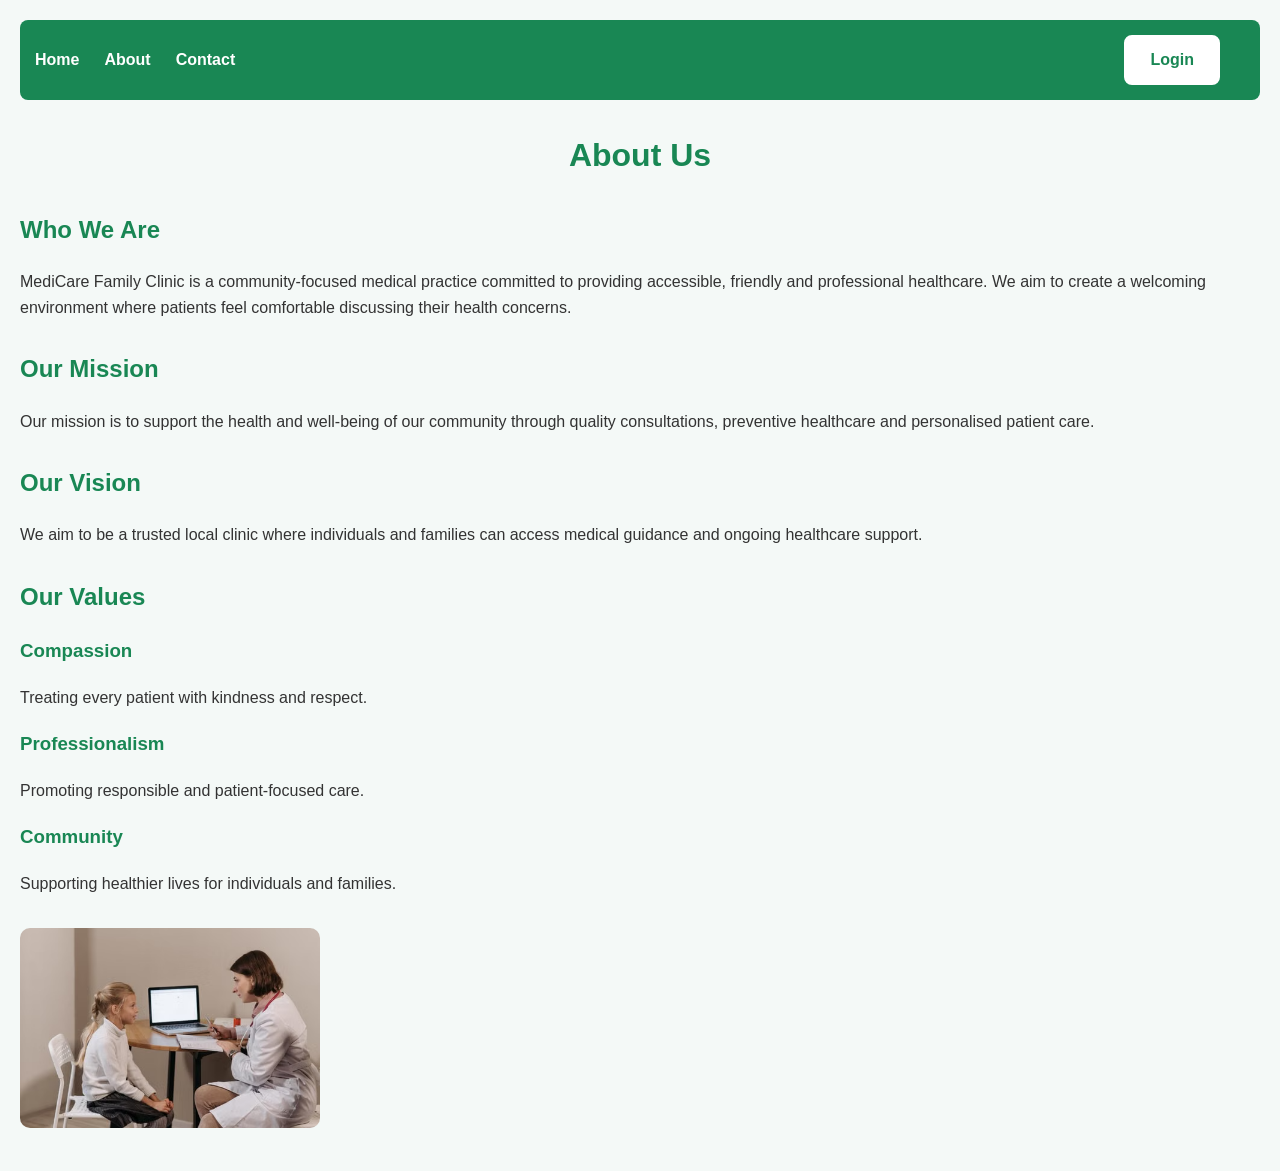
==== about.html @ 4c2b4083 "fixing about" ====
<!DOCTYPE html>
<html lang="en">

<head>
    <meta charset="UTF-8">
    <meta name="viewport" content="width=device-width, initial-scale=1.0">
    <title>About Us</title>
    <link rel="stylesheet" href="style.css">
</head>

<body>

    <nav>
        <a href="index.html">Home</a>
        <a href="about.html">About</a>
        <a href="contact.html">Contact</a>
        <a href="login.html">Login</a>
    </nav>

    <main class="about-container">

        <div class="about-text">

            <h1>About Us</h1>

            <h2>Who We Are</h2>

            <p>
                MediCare Family Clinic is a community-focused medical practice
                committed to providing accessible, friendly and professional
                healthcare. We aim to create a welcoming environment where
                patients feel comfortable discussing their health concerns.
            </p>

            <h2>Our Mission</h2>

            <p>
                Our mission is to support the health and well-being of our
                community through quality consultations, preventive healthcare
                and personalised patient care.
            </p>

            <h2>Our Vision</h2>

            <p>
                We aim to be a trusted local clinic where individuals and
                families can access medical guidance and ongoing healthcare
                support.
            </p>

            <h2>Our Values</h2>

            <h3>Compassion</h3>

            <p>
                Treating every patient with kindness and respect.
            </p>

            <h3>Professionalism</h3>

            <p>
                Promoting responsible and patient-focused care.
            </p>

            <h3>Community</h3>

            <p>
                Supporting healthier lives for individuals and families.
            </p>

        </div>

        <div class="about-image">
            <img src="images/image4.png"
                 alt="Doctor consulting with a patient">
        </div>

    </main>

</body>
</html>
---- style.css ----
/* General styling for the entire website */
body {
    font-family: Arial, sans-serif;
    background-color: #f4f9f7;
    color: #333;
    margin: 0;
    padding: 20px;
    line-height: 1.6;
}

/* Navigation bar and its links */
nav {
    background-color: #198754;
    padding: 15px;
    border-radius: 8px;
    display: flex;
    align-items: center;
}

nav a {
    color: white;
    text-decoration: none;
    margin-right: 25px;
    font-weight: bold;
}

nav a:hover {
    text-decoration: underline;
}

/* Login button in the navigation bar */
nav a[href="login.html"] {
    margin-left: auto;
    background-color: white;
    color: #198754;
    padding: 10px 24px;
    border-radius: 8px;
    text-decoration: none;
    font-weight: bold;
    border: 2px solid white;
    transition: all 0.3s ease;
}

nav a[href="login.html"]:hover {
    background-color: #146c43;
    color: white;
    transform: translateY(-2px);
}

/* Headings and paragraphs */
h1 {
    color: #198754;
    text-align: center;
    margin-top: 30px;
}

h2 {
    color: #198754;
    margin-top: 30px;
}

p {
    font-size: 16px;
}

/* General styling for images */
img {
    width: 300px;
    max-width: 100%;
    height: auto;
    border-radius: 10px;
    margin: 15px 0;
}

/* Buttons and hover effects */
button {
    background-color: #198754;
    color: white;
    border: none;
    padding: 10px 20px;
    border-radius: 5px;
    cursor: pointer;
    font-size: 15px;
    margin: 10px 0;
}

button:hover {
    background-color: #146c43;
}

/* Styling for lists and list items */
ul {
    background-color: white;
    padding: 20px 20px 20px 40px;
    border-radius: 8px;
    max-width: 400px;
}

li {
    margin-bottom: 8px;
}

h3 {
    color: #198754;
}

body > a {
    color: #198754;
}


/* Home page layout: image and text side by side */
.home-section {
    display: flex;
    align-items: center;
    gap: 40px;
    margin-top: 30px;
}

.home-image {
    width: 40%;
    max-width: 450px;
    height: auto;
}

.home-text {
    flex: 1;
}

/* Responsive layout for the home page */
@media (max-width: 700px) {
    .home-section {
        flex-direction: column;
        align-items: flex-start;
    }

    .home-image {
        width: 100%;
        max-width: 450px;
    }
}


/* Services section layout */
.services-section {
    display: flex;
    align-items: center;
    justify-content: space-between;
    gap: 40px;
    margin-top: 20px;
}

.services-text {
    flex: 1;
}

.services-text h2 {
    margin-top: 0;
}

.services-text ul {
    max-width: none;
}

.services-image {
    width: 40%;
    max-width: 450px;
    height: auto;
}

/* Responsive layout for the services section */
@media (max-width: 700px) {
    .services-section {
        flex-direction: column;
        align-items: flex-start;
    }

    .services-image {
        width: 100%;
        max-width: 450px;
    }
}


/* Appointment booking section layout */
.booking-section {
    display: flex;
    align-items: center;
    justify-content: space-between;
    gap: 40px;
    margin-top: 30px;
}

.booking-text {
    flex: 1;
}

.booking-image {
    width: 40%;
    max-width: 450px;
    height: auto;
}

/* Responsive layout for the booking section */
@media (max-width: 700px) {
    .booking-section {
        flex-direction: column;
        align-items: flex-start;
    }

    .booking-image {
        width: 100%;
        max-width: 450px;
    }
}


/* Contact page layout */
.contact-section {
    display: flex;
    justify-content: space-between;
    align-items: flex-start;
    gap: 40px;
    margin-top: 30px;
}

.contact-info {
    flex: 1;
}

.contact-side {
    width: 40%;
    max-width: 450px;
}

.contact-image {
    width: 100%;
    max-width: 450px;
    height: auto;
    margin-top: 15px;
}

/* Responsive layout for the contact page */
@media (max-width: 700px) {
    .contact-section {
        flex-direction: column;
    }

    .contact-side {
        width: 100%;
    }
}


/* Login page background image and layout */
body.login-page {
    min-height: 100vh;
    box-sizing: border-box;
    display: flex;
    flex-direction: column;
    background-image: url("images/image6.png");
    background-size: cover;
    background-position: center;
    background-repeat: no-repeat;
}

/* Login form container */
.login-container {
    width: 420px;
    max-width: 100%;
    box-sizing: border-box;
    margin: auto;
    padding: 30px;
    background-color: rgba(255, 255, 255, 0.92);
    border-radius: 12px;
}

.login-container h1 {
    margin-top: 0;
}

.login-container input {
    max-width: 100%;
    box-sizing: border-box;
}

/* Adjust login form padding on smaller screens */
@media (max-width: 500px) {
    .login-container {
        padding: 20px;
    }
}


/* Doctor portal design */
.doctor-page {
    background-color: #f1f7f5;
    color: #34443e;
}

/* Dashboard heading */
.doctor-page h1 {
    font-size: 32px;
    margin: 35px 0 20px;
    color: #146c43;
}

.doctor-page h2 {
    font-size: 22px;
    margin-top: 35px;
    margin-bottom: 12px;
    color: #146c43;
}

/* Doctor image */
.doctor-page img {
    width: 260px;
    border-radius: 14px;
    margin-top: 10px;
    box-shadow: 0 5px 18px rgba(0, 0, 0, 0.08);
}

/* Sections and text */
.doctor-page p {
    line-height: 1.7;
}

/* Dropdowns and medical note box */
.doctor-page select,
.doctor-page textarea {
    box-sizing: border-box;
    width: 100%;
    max-width: 600px;
    padding: 12px 14px;
    border: 1px solid #d4e1db;
    border-radius: 9px;
    background-color: white;
    color: #34443e;
    font: inherit;
    margin-top: 8px;
    outline: none;
    transition: border-color 0.2s, box-shadow 0.2s;
}

.doctor-page select:focus,
.doctor-page textarea:focus {
    border-color: #198754;
    box-shadow: 0 0 0 3px rgba(25, 135, 84, 0.12);
}

.doctor-page textarea {
    resize: vertical;
    min-height: 120px;
}

/* Buttons */
.doctor-page button {
    padding: 12px 22px;
    border-radius: 9px;
    font-weight: bold;
    background-color: #198754;
    box-shadow: 0 3px 8px rgba(25, 135, 84, 0.15);
    transition: background-color 0.2s, transform 0.2s;
}

.doctor-page button:hover {
    background-color: #146c43;
    transform: translateY(-1px);
}

/* Keep the page comfortable on smaller screens */
@media (max-width: 600px) {
    body.doctor-page {
        padding: 12px;
    }

    .doctor-page h1 {
        font-size: 26px;
    }

    .doctor-page h2 {
        font-size: 20px;
    }

    .doctor-page nav {
        flex-wrap: wrap;
        gap: 10px;
    }

    .doctor-page nav a {
        margin-right: 8px;
    }
}


/* Patient page */
.patient-page {
    background-color: #f1f7f5;
    color: #34443e;
}

/* Headings */
.patient-page h1 {
    font-size: 32px;
    margin: 35px 0 20px;
    color: #146c43;
}

.patient-page h2 {
    font-size: 22px;
    margin-top: 35px;
    margin-bottom: 12px;
    color: #146c43;
}

/* Image */
.patient-page img {
    width: 260px;
    border-radius: 14px;
    margin-top: 10px;
    box-shadow: 0 5px 18px rgba(0, 0, 0, 0.08);
}

/* Forms */
.patient-page select,
.patient-page input,
.patient-page textarea {
    box-sizing: border-box;
    width: 100%;
    max-width: 600px;
    padding: 12px 14px;
    border: 1px solid #d4e1db;
    border-radius: 9px;
    background-color: white;
    color: #34443e;
    font: inherit;
    margin-top: 8px;
}

.patient-page select:focus,
.patient-page input:focus,
.patient-page textarea:focus {
    border-color: #198754;
    outline: none;
    box-shadow: 0 0 0 3px rgba(25, 135, 84, 0.12);
}

/* Buttons */
.patient-page button {
    padding: 12px 22px;
    border-radius: 9px;
    font-weight: bold;
    background-color: #198754;
    box-shadow: 0 3px 8px rgba(25, 135, 84, 0.15);
    transition: 0.2s;
}

.patient-page button:hover {
    background-color: #146c43;
    transform: translateY(-1px);
}

/* Mobile */
@media (max-width: 600px) {
    body.patient-page {
        padding: 12px;
    }

    .patient-page h1 {
        font-size: 26px;
    }

    .patient-page h2 {
        font-size: 20px;
    }

    .patient-page nav {
        flex-wrap: wrap;
        gap: 10px;
    }

    .patient-page nav a {
        margin-right: 8px;
    }
}

/* Login page */
body.login-page {
    min-height: 100vh;
    box-sizing: border-box;
    margin: 0;
    padding: 30px 20px;
    display: flex;
    justify-content: center;
    align-items: center;
    background: linear-gradient(rgba(232, 245, 238, 0.35), rgba(244, 249, 247, 0.35)),
                url("images/image6.jpg") center/cover no-repeat;
    color: #34443e;
}

/* Login box */
.login-page .login-container {
    box-sizing: border-box;
    width: 100%;
    max-width: 420px;
    padding: 40px;
    background-color: white;
    border: 1px solid #e0ebe4;
    border-radius: 18px;
    box-shadow: 0 12px 35px rgba(30, 80, 55, 0.10);
}

/* Heading */
.login-page h1 {
    margin-top: 0;
    margin-bottom: 30px;
    text-align: center;
    font-size: 32px;
    color: #146c43;
}

/* Labels and inputs */
.login-page label {
    display: block;
    margin-bottom: 8px;
    font-weight: bold;
    font-size: 14px;
}

.login-page input {
    box-sizing: border-box;
    width: 100%;
    padding: 13px;
    border: 1px solid #d4e1db;
    border-radius: 9px;
    background-color: #fbfdfc;
    font: inherit;
    outline: none;
    transition: 0.2s;
}

.login-page input:focus {
    border-color: #198754;
    background-color: white;
    box-shadow: 0 0 0 3px rgba(25, 135, 84, 0.12);
}

/* Login button */
.login-page button {
    width: 100%;
    padding: 13px;
    border: none;
    border-radius: 9px;
    background-color: #198754;
    color: white;
    font-size: 16px;
    font-weight: bold;
    cursor: pointer;
    transition: 0.2s;
}

.login-page button:hover {
    background-color: #146c43;
    transform: translateY(-1px);
}

/* Register link */
.login-page .login-container p {
    margin-top: 25px;
    margin-bottom: 0;
    text-align: center;
    font-size: 14px;
    color: #65736b;
}

.login-page .login-container a {
    color: #198754;
    font-weight: bold;
    text-decoration: none;
}

.login-page .login-container a:hover {
    text-decoration: underline;
}

/* Smaller screens */
@media (max-width: 480px) {
    body.login-page {
        padding: 15px;
    }

    .login-page .login-container {
        padding: 28px 22px;
    }
}
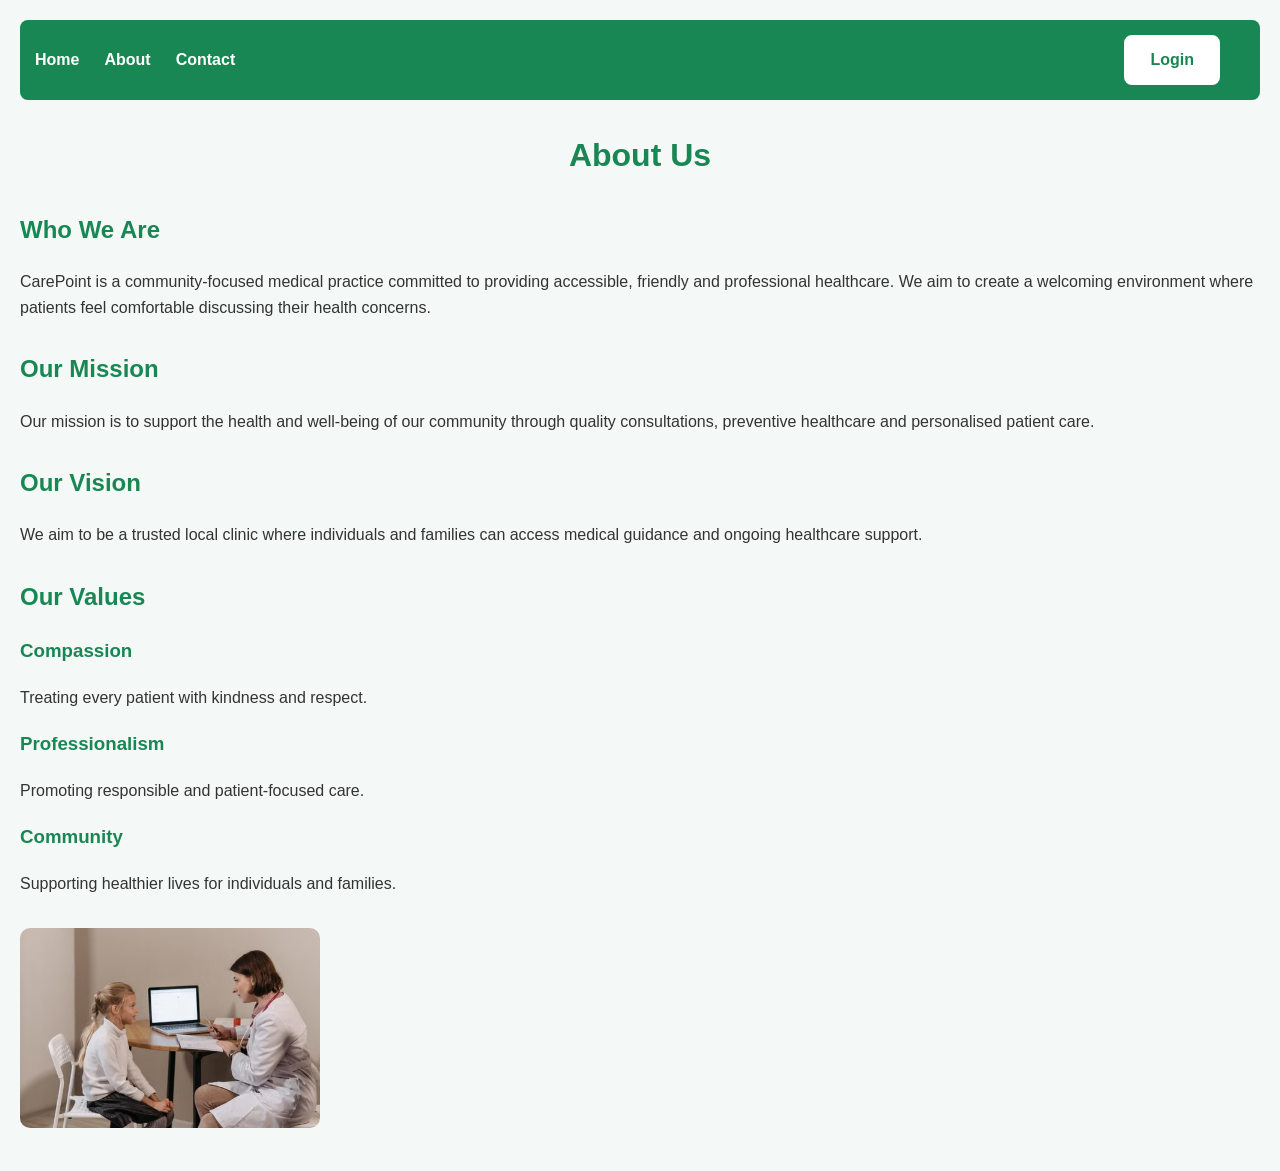
==== commit ed27d4dc: "agfsafsafsafasfasf" ====
--- a/about.html
+++ b/about.html
@@ -10,6 +10,7 @@
 
 <body>
 
+    <!-- Navbar -->
     <nav>
         <a href="index.html">Home</a>
         <a href="about.html">About</a>
@@ -17,16 +18,18 @@
         <a href="login.html">Login</a>
     </nav>
 
+    <!-- About page content -->
     <main class="about-container">
 
         <div class="about-text">
 
             <h1>About Us</h1>
 
+            <!-- Information about the clinic -->
             <h2>Who We Are</h2>
 
             <p>
-                MediCare Family Clinic is a community-focused medical practice
+                CarePoint is a community-focused medical practice
                 committed to providing accessible, friendly and professional
                 healthcare. We aim to create a welcoming environment where
                 patients feel comfortable discussing their health concerns.
@@ -48,28 +51,21 @@
                 support.
             </p>
 
+            <!-- The clinic's values -->
             <h2>Our Values</h2>
 
             <h3>Compassion</h3>
-
-            <p>
-                Treating every patient with kindness and respect.
-            </p>
+            <p>Treating every patient with kindness and respect.</p>
 
             <h3>Professionalism</h3>
-
-            <p>
-                Promoting responsible and patient-focused care.
-            </p>
+            <p>Promoting responsible and patient-focused care.</p>
 
             <h3>Community</h3>
-
-            <p>
-                Supporting healthier lives for individuals and families.
-            </p>
+            <p>Supporting healthier lives for individuals and families.</p>
 
         </div>
 
+        <!-- Clinic image -->
         <div class="about-image">
             <img src="images/image4.png"
                  alt="Doctor consulting with a patient">
--- a/style.css
+++ b/style.css
@@ -592,4 +592,4 @@
     .login-page .login-container {
         padding: 28px 22px;
     }
-}+}
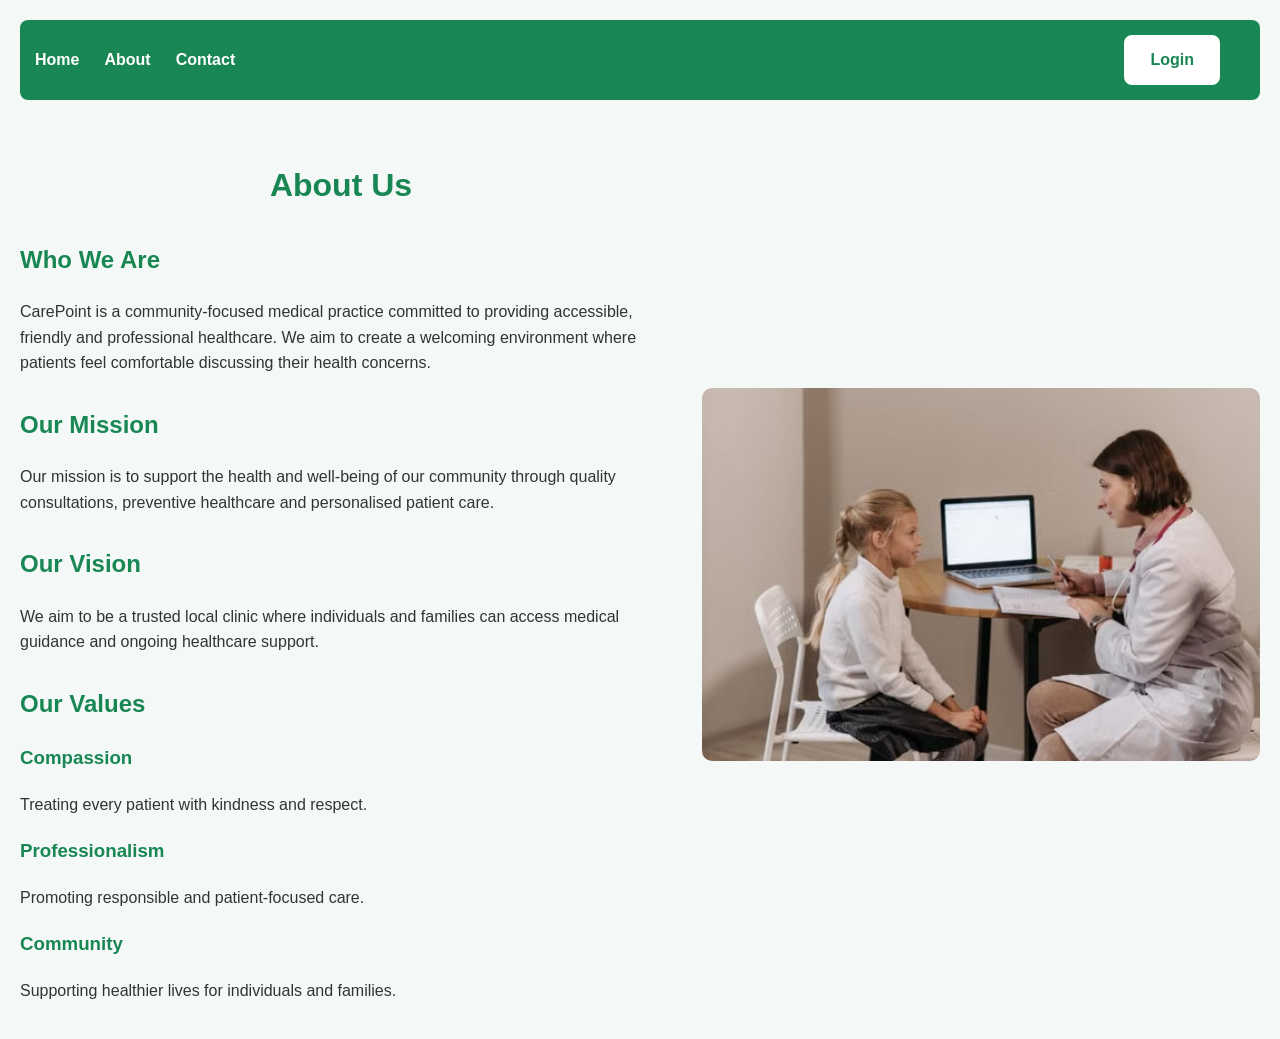
==== commit 2b2e6e35: "fah" ====
--- a/about.html
+++ b/about.html
@@ -15,7 +15,8 @@
         <a href="index.html">Home</a>
         <a href="about.html">About</a>
         <a href="contact.html">Contact</a>
-        <a href="login.html">Login</a>
+        
+        <a id="loginButton" href="login.html" class="login-button">Login</a>
     </nav>
 
     <!-- About page content -->
@@ -73,5 +74,9 @@
 
     </main>
 
+    <script src="logout.js"></script>
+
 </body>
-</html>+</html>
+
+
--- a/style.css
+++ b/style.css
@@ -1,4 +1,5 @@
-/* General styling for the entire website */
+/* ==================== GENERAL STYLING ==================== */
+
 body {
     font-family: Arial, sans-serif;
     background-color: #f4f9f7;
@@ -8,7 +9,7 @@
     line-height: 1.6;
 }
 
-/* Navigation bar and its links */
+/* Navigation bar */
 nav {
     background-color: #198754;
     padding: 15px;
@@ -28,15 +29,13 @@
     text-decoration: underline;
 }
 
-/* Login button in the navigation bar */
+/* Login button in navigation */
 nav a[href="login.html"] {
     margin-left: auto;
     background-color: white;
     color: #198754;
     padding: 10px 24px;
     border-radius: 8px;
-    text-decoration: none;
-    font-weight: bold;
     border: 2px solid white;
     transition: all 0.3s ease;
 }
@@ -59,11 +58,15 @@
     margin-top: 30px;
 }
 
+h3 {
+    color: #198754;
+}
+
 p {
     font-size: 16px;
 }
 
-/* General styling for images */
+/* General images */
 img {
     width: 300px;
     max-width: 100%;
@@ -72,7 +75,7 @@
     margin: 15px 0;
 }
 
-/* Buttons and hover effects */
+/* General buttons */
 button {
     background-color: #198754;
     color: white;
@@ -88,7 +91,7 @@
     background-color: #146c43;
 }
 
-/* Styling for lists and list items */
+/* Lists */
 ul {
     background-color: white;
     padding: 20px 20px 20px 40px;
@@ -100,16 +103,13 @@
     margin-bottom: 8px;
 }
 
-h3 {
-    color: #198754;
-}
-
 body > a {
     color: #198754;
 }
 
 
-/* Home page layout: image and text side by side */
+/* ==================== HOME PAGE ==================== */
+
 .home-section {
     display: flex;
     align-items: center;
@@ -120,14 +120,12 @@
 .home-image {
     width: 40%;
     max-width: 450px;
-    height: auto;
 }
 
 .home-text {
     flex: 1;
 }
 
-/* Responsive layout for the home page */
 @media (max-width: 700px) {
     .home-section {
         flex-direction: column;
@@ -136,12 +134,12 @@
 
     .home-image {
         width: 100%;
-        max-width: 450px;
-    }
-}
-
-
-/* Services section layout */
+    }
+}
+
+
+/* ==================== SERVICES SECTION ==================== */
+
 .services-section {
     display: flex;
     align-items: center;
@@ -165,10 +163,8 @@
 .services-image {
     width: 40%;
     max-width: 450px;
-    height: auto;
-}
-
-/* Responsive layout for the services section */
+}
+
 @media (max-width: 700px) {
     .services-section {
         flex-direction: column;
@@ -177,12 +173,12 @@
 
     .services-image {
         width: 100%;
-        max-width: 450px;
-    }
-}
-
-
-/* Appointment booking section layout */
+    }
+}
+
+
+/* ==================== BOOKING SECTION ==================== */
+
 .booking-section {
     display: flex;
     align-items: center;
@@ -198,10 +194,8 @@
 .booking-image {
     width: 40%;
     max-width: 450px;
-    height: auto;
-}
-
-/* Responsive layout for the booking section */
+}
+
 @media (max-width: 700px) {
     .booking-section {
         flex-direction: column;
@@ -210,12 +204,12 @@
 
     .booking-image {
         width: 100%;
-        max-width: 450px;
-    }
-}
-
-
-/* Contact page layout */
+    }
+}
+
+
+/* ==================== CONTACT PAGE ==================== */
+
 .contact-section {
     display: flex;
     justify-content: space-between;
@@ -240,7 +234,6 @@
     margin-top: 15px;
 }
 
-/* Responsive layout for the contact page */
 @media (max-width: 700px) {
     .contact-section {
         flex-direction: column;
@@ -252,53 +245,42 @@
 }
 
 
-/* Login page background image and layout */
-body.login-page {
+/* ==================== DOCTOR PORTAL ==================== */
+
+.doctor-page {
     min-height: 100vh;
-    box-sizing: border-box;
+    margin: 0;
+    padding: 30px 20px;
+    box-sizing: border-box;
+
+    background:
+        linear-gradient(
+            rgba(244, 249, 247, 0.45),
+            rgba(244, 249, 247, 0.45)
+        ),
+        url("images/image7.jpg") center/cover no-repeat;
+
+    background-attachment: fixed;
+    color: #34443e;
+
     display: flex;
     flex-direction: column;
-    background-image: url("images/image6.png");
-    background-size: cover;
-    background-position: center;
-    background-repeat: no-repeat;
-}
-
-/* Login form container */
-.login-container {
-    width: 420px;
-    max-width: 100%;
-    box-sizing: border-box;
-    margin: auto;
-    padding: 30px;
-    background-color: rgba(255, 255, 255, 0.92);
-    border-radius: 12px;
-}
-
-.login-container h1 {
-    margin-top: 0;
-}
-
-.login-container input {
-    max-width: 100%;
-    box-sizing: border-box;
-}
-
-/* Adjust login form padding on smaller screens */
-@media (max-width: 500px) {
-    .login-container {
-        padding: 20px;
-    }
-}
-
-
-/* Doctor portal design */
-.doctor-page {
-    background-color: #f1f7f5;
-    color: #34443e;
-}
-
-/* Dashboard heading */
+    align-items: center;
+    text-align: center;
+}
+
+.doctor-page nav {
+    width: 100%;
+    box-sizing: border-box;
+    flex-wrap: wrap;
+    gap: 15px;
+}
+
+.doctor-page #doctor_dashboard {
+    width: 100%;
+}
+
+/* Doctor headings */
 .doctor-page h1 {
     font-size: 32px;
     margin: 35px 0 20px;
@@ -307,8 +289,7 @@
 
 .doctor-page h2 {
     font-size: 22px;
-    margin-top: 35px;
-    margin-bottom: 12px;
+    margin: 35px 0 12px;
     color: #146c43;
 }
 
@@ -320,12 +301,11 @@
     box-shadow: 0 5px 18px rgba(0, 0, 0, 0.08);
 }
 
-/* Sections and text */
 .doctor-page p {
     line-height: 1.7;
 }
 
-/* Dropdowns and medical note box */
+/* Dropdowns and medical notes */
 .doctor-page select,
 .doctor-page textarea {
     box-sizing: border-box;
@@ -353,7 +333,7 @@
     min-height: 120px;
 }
 
-/* Buttons */
+/* Doctor buttons */
 .doctor-page button {
     padding: 12px 22px;
     border-radius: 9px;
@@ -368,9 +348,8 @@
     transform: translateY(-1px);
 }
 
-/* Keep the page comfortable on smaller screens */
 @media (max-width: 600px) {
-    body.doctor-page {
+    .doctor-page {
         padding: 12px;
     }
 
@@ -383,7 +362,6 @@
     }
 
     .doctor-page nav {
-        flex-wrap: wrap;
         gap: 10px;
     }
 
@@ -393,48 +371,89 @@
 }
 
 
-/* Patient page */
+/* ==================== PATIENT PORTAL ==================== */
+
 .patient-page {
-    background-color: #f1f7f5;
+    min-height: 100vh;
+    margin: 0;
+    padding: 30px 20px;
+    box-sizing: border-box;
+
+    background:
+        linear-gradient(
+            rgba(244, 249, 247, 0.45),
+            rgba(244, 249, 247, 0.45)
+        ),
+        url("images/image7.jpg") center/cover no-repeat;
+
+    background-attachment: fixed;
     color: #34443e;
-}
-
-/* Headings */
+
+    display: flex;
+    flex-direction: column;
+    align-items: center;
+    text-align: center;
+}
+
+.patient-page nav {
+    width: 100%;
+    box-sizing: border-box;
+    flex-wrap: wrap;
+    gap: 15px;
+}
+
+/* Patient headings */
 .patient-page h1 {
     font-size: 32px;
-    margin: 35px 0 20px;
+    margin: 25px 0 15px;
     color: #146c43;
 }
 
 .patient-page h2 {
     font-size: 22px;
-    margin-top: 35px;
-    margin-bottom: 12px;
+    margin: 25px 0 10px;
     color: #146c43;
 }
 
-/* Image */
+.patient-page p {
+    line-height: 1.7;
+}
+
+/* Patient image */
 .patient-page img {
     width: 260px;
+    max-width: 100%;
     border-radius: 14px;
-    margin-top: 10px;
-    box-shadow: 0 5px 18px rgba(0, 0, 0, 0.08);
-}
-
-/* Forms */
+    margin: 10px 0;
+}
+
+/* Appointment form */
+.patient-page form {
+    width: 100%;
+    max-width: 500px;
+    display: flex;
+    flex-direction: column;
+    align-items: center;
+    gap: 10px;
+    padding: 20px;
+    box-sizing: border-box;
+    background-color: rgba(255, 255, 255, 0.88);
+    border-radius: 12px;
+}
+
+/* Form fields */
 .patient-page select,
 .patient-page input,
 .patient-page textarea {
     box-sizing: border-box;
     width: 100%;
-    max-width: 600px;
+    max-width: 450px;
     padding: 12px 14px;
     border: 1px solid #d4e1db;
     border-radius: 9px;
     background-color: white;
     color: #34443e;
     font: inherit;
-    margin-top: 8px;
 }
 
 .patient-page select:focus,
@@ -445,13 +464,15 @@
     box-shadow: 0 0 0 3px rgba(25, 135, 84, 0.12);
 }
 
-/* Buttons */
+/* Appointment button */
 .patient-page button {
     padding: 12px 22px;
     border-radius: 9px;
     font-weight: bold;
     background-color: #198754;
-    box-shadow: 0 3px 8px rgba(25, 135, 84, 0.15);
+    color: white;
+    border: none;
+    cursor: pointer;
     transition: 0.2s;
 }
 
@@ -460,10 +481,10 @@
     transform: translateY(-1px);
 }
 
-/* Mobile */
 @media (max-width: 600px) {
-    body.patient-page {
-        padding: 12px;
+    .patient-page {
+        padding: 15px 12px;
+        background-attachment: scroll;
     }
 
     .patient-page h1 {
@@ -475,30 +496,38 @@
     }
 
     .patient-page nav {
-        flex-wrap: wrap;
         gap: 10px;
     }
 
     .patient-page nav a {
-        margin-right: 8px;
-    }
-}
-
-/* Login page */
+        margin-right: 5px;
+    }
+}
+
+
+/* ==================== LOGIN PAGE ==================== */
+
 body.login-page {
     min-height: 100vh;
     box-sizing: border-box;
     margin: 0;
     padding: 30px 20px;
+
     display: flex;
     justify-content: center;
     align-items: center;
-    background: linear-gradient(rgba(232, 245, 238, 0.35), rgba(244, 249, 247, 0.35)),
-                url("images/image6.jpg") center/cover no-repeat;
+
+    background:
+        linear-gradient(
+            rgba(232, 245, 238, 0.35),
+            rgba(244, 249, 247, 0.35)
+        ),
+        url("images/image6.jpg") center/cover no-repeat;
+
     color: #34443e;
 }
 
-/* Login box */
+/* Login container */
 .login-page .login-container {
     box-sizing: border-box;
     width: 100%;
@@ -510,7 +539,7 @@
     box-shadow: 0 12px 35px rgba(30, 80, 55, 0.10);
 }
 
-/* Heading */
+/* Login heading */
 .login-page h1 {
     margin-top: 0;
     margin-bottom: 30px;
@@ -583,7 +612,6 @@
     text-decoration: underline;
 }
 
-/* Smaller screens */
 @media (max-width: 480px) {
     body.login-page {
         padding: 15px;
@@ -593,3 +621,172 @@
         padding: 28px 22px;
     }
 }
+
+
+/* ==================== ADMIN PORTAL ==================== */
+
+.admin-page {
+    min-height: 100vh;
+    margin: 0;
+    padding: 30px 20px;
+    box-sizing: border-box;
+
+    background:
+        linear-gradient(
+            rgba(244, 249, 247, 0.45),
+            rgba(244, 249, 247, 0.45)
+        ),
+        url("images/image7.jpg") center/cover no-repeat;
+
+    background-attachment: fixed;
+    color: #34443e;
+}
+
+/* Centre admin dashboard without affecting navigation */
+body:has(#patientForm) {
+    text-align: center;
+}
+
+/* Admin navigation */
+body:has(#patientForm) nav {
+    display: flex;
+    align-items: center;
+    justify-content: flex-start;
+    width: 100%;
+    box-sizing: border-box;
+}
+
+/* Keep login button on the right */
+body:has(#patientForm) nav a[href="login.html"] {
+    margin-left: auto;
+}
+
+/* Admin headings and descriptions */
+body:has(#patientForm) h1,
+body:has(#patientForm) h2,
+body:has(#patientForm) p {
+    text-align: center;
+}
+
+/* Keep labels beside input fields */
+body:has(#patientForm) form label,
+body:has(#patientForm) form input {
+    display: inline-block;
+}
+
+/* Centre record tables */
+body:has(#patientForm) table {
+    margin-left: auto;
+    margin-right: auto;
+    max-width: 100%;
+}
+
+/* Centre admin buttons */
+body:has(#patientForm) button {
+    display: block;
+    margin: 10px auto;
+}
+
+
+/* ==================== REGISTRATION PAGE ==================== */
+
+body.register-page {
+    min-height: 100vh;
+    margin: 0;
+    padding: 20px;
+    box-sizing: border-box;
+
+    background:
+        linear-gradient(
+            rgba(244, 249, 247, 0.45),
+            rgba(244, 249, 247, 0.45)
+        ),
+        url("images/image6.jpg") center/cover no-repeat;
+
+    background-attachment: fixed;
+}
+
+/* Registration container */
+.registration-container {
+    width: 100%;
+    max-width: 500px;
+    margin: 30px auto;
+    padding: 30px;
+    box-sizing: border-box;
+    background-color: white;
+    border-radius: 12px;
+    box-shadow: 0 4px 15px rgba(0, 0, 0, 0.1);
+}
+
+/* Registration image */
+.registration-container img {
+    display: block;
+    margin: 15px auto;
+}
+
+/* Registration headings */
+.registration-container h2 {
+    text-align: center;
+    color: #198754;
+}
+
+/* Account type buttons */
+#accountTypeSection {
+    text-align: center;
+}
+
+/* Registration form */
+.registration-container form {
+    line-height: 2.5;
+}
+
+/* Centre login link */
+.registration-container > p {
+    text-align: center;
+}
+
+
+
+
+
+/* ==================== ABOUT PAGE ==================== */
+
+.about-container {
+    display: flex;
+    align-items: center;
+    gap: 40px;
+    margin-top: 30px;
+}
+
+.about-text {
+    flex: 1;
+    min-width: 0;
+}
+
+.about-image {
+    width: 45%;
+    max-width: 600px;
+    flex-shrink: 0;
+}
+
+.about-image img {
+    display: block;
+    width: 100%;
+    max-width: 600px;
+    height: auto;
+    border-radius: 10px;
+    margin: 0;
+}
+
+/* Responsive layout */
+@media (max-width: 700px) {
+    .about-container {
+        flex-direction: column;
+        align-items: stretch;
+    }
+
+    .about-image {
+        width: 100%;
+        align-self: center;
+    }
+}
